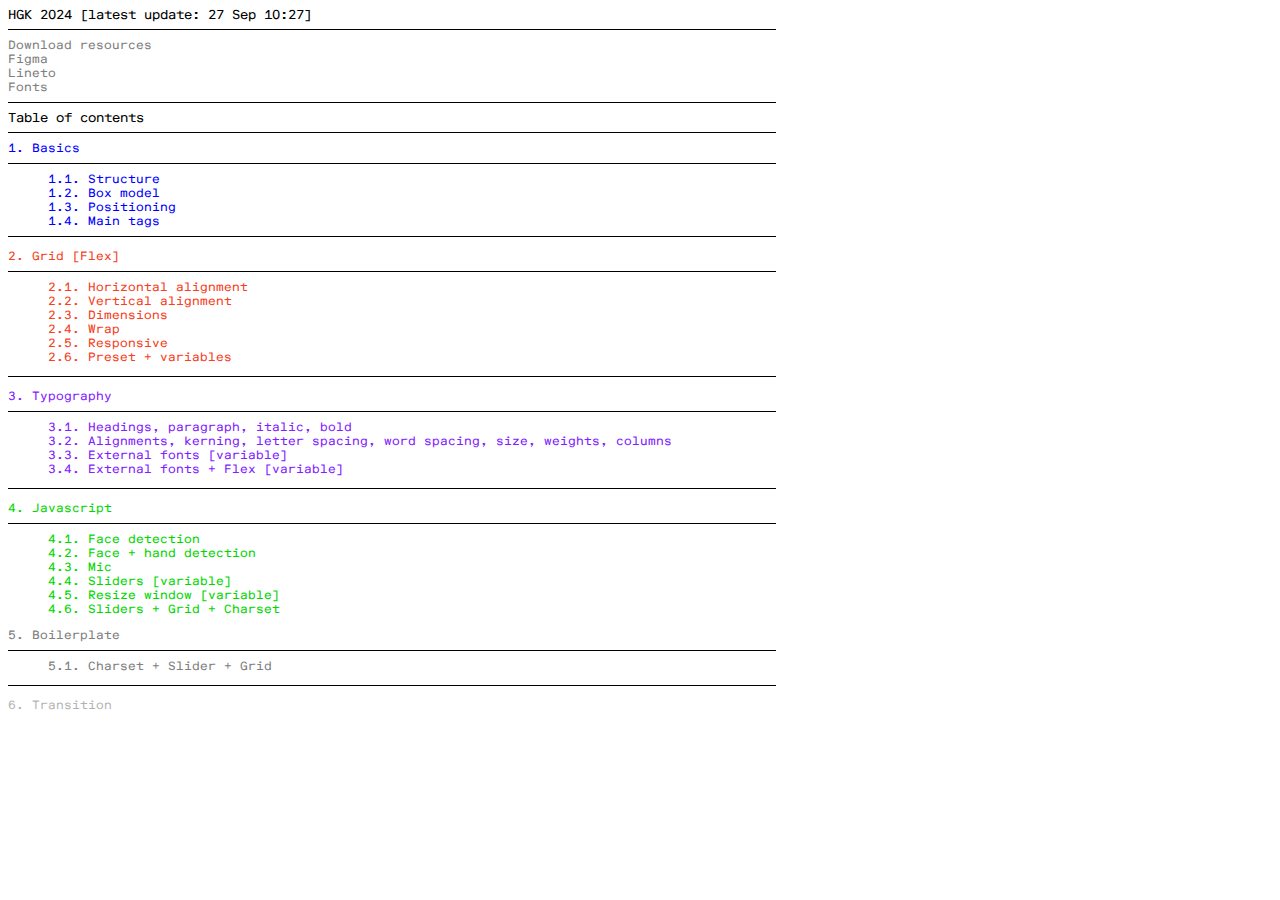
==== index.html @ 3d6194f6 "update" ====
<!DOCTYPE html>
<html lang="en">
  <head>
    <meta charset="utf-8" />
    <title>UNSTATED x HGK</title>
    <link rel="stylesheet" href="style.css" />
  </head>
  <body>
    <div class="container">
      <div class="container-nav">
        <p>HGK 2024 [latest update: 27 Sep 10:27]</p>
        <hr />
        <a
          href="https://github.com/leonardoa/hgk"
          target="_blank"
          class="color-0"
          >Download resources</a
        ><br />
        <a
          href="https://www.figma.com/design/ex7ubbOs2P0M8l1hGmOLPb/HGKB?node-id=0-1&t=lvkC8o5apH1lETdF-1"
          target="_blank"
          class="color-0"
          >Figma</a
        ><br />
        <a href="https://lineto.com/" target="_blank" class="color-0">Lineto</a
        ><br />
        <a
          href="./assets/HGKB_VariableFonts-2.zip"
          target="_blank"
          class="color-0"
          >Fonts</a
        >
        <hr />
        <p>Table of contents</p>
        <hr />
        <ol class="no-padding">
          <li class="color-1">Basics</li>
          <hr />
          <ol class="color-1">
            <li>
              <a href="sources/basics/1/" target="_blank">Structure</a>
            </li>
            <li>
              <a href="sources/basics/2/" target="_blank">Box model</a>
            </li>
            <li>
              <a href="sources/basics/3/" target="_blank">Positioning</a>
            </li>
            <li>
              <a href="sources/basics/4/" target="_blank">Main tags</a>
            </li>
          </ol>
        </ol>
        <hr />
        <ul class="no-padding">
          <li class="color-2">Grid [Flex]</li>
          <hr />
          <ol class="color-2">
            <li>
              <a href="sources/flex/1/" target="_blank">Horizontal alignment</a>
            </li>
            <li>
              <a href="sources/flex/2/" target="_blank">Vertical alignment</a>
            </li>
            <li>
              <a href="sources/flex/3/" target="_blank">Dimensions</a>
            </li>
            <li>
              <a href="sources/flex/4/" target="_blank">Wrap</a>
            </li>
            <li>
              <a href="sources/flex/5/" target="_blank">Responsive</a>
            </li>
            <li>
              <a href="sources/flex/6/" target="_blank">Preset + variables</a>
            </li>
          </ol>
        </ul>
        <hr />
        <ul class="no-padding">
          <li class="color-3">Typography</li>
          <hr />
          <ol class="color-3">
            <li>
              <a href="sources/typography/1/" target="_blank"
                >Headings, paragraph, italic, bold</a
              >
            </li>
            <li>
              <a href="sources/typography/2/" target="_blank"
                >Alignments, kerning, letter spacing, word spacing, size,
                weights, columns</a
              >
            </li>
            <li>
              <a href="sources/typography/3/" target="_blank"
                >External fonts [variable]</a
              >
            </li>
            <li>
              <a href="sources/typography/4/" target="_blank"
                >External fonts + Flex [variable]</a
              >
            </li>
          </ol>
        </ul>
        <hr />
        <ul class="no-padding">
          <li class="color-4">Javascript</li>
          <hr />
          <ol class="color-4">
            <li>
              <a href="sources/javascript/1/" target="_blank">Face detection</a>
            </li>
            <li>
              <a href="sources/javascript/2/" target="_blank"
                >Face + hand detection</a
              >
            </li>
            <li>
              <a href="sources/javascript/3/" target="_blank">Mic</a>
            </li>
            <li>
              <a href="sources/javascript/4/" target="_blank">Sliders [variable]</a>
            </li>
            <li>
              <a href="sources/javascript/5/" target="_blank">Resize window [variable]</a>
            </li>
            <li>
              <a href="sources/javascript/6/" target="_blank">Sliders + Grid + Charset</a>
            </li>
          </ol>
        </ul>
        <!-- <hr /> -->
        <ul class="no-padding">
          <li class="color-0">Boilerplate</li>
          <hr />
          <ol class="color-0">
            <li>
              <a href="sources/boilerplate/1/" target="_blank">Charset + Slider + Grid</a>
            </li>
          </ol>
        </ul>
        <hr />
        <ul class="no-padding">
          <li class="color-none">Transition</li>
        </ul>
      </div>
    </div>
  </body>
</html>
---- style.css ----
/** import fonts **/
@font-face {
  font-family: 'HGKBRiformaMonoLLVIP-Upright';
  src: url('assets/HGKBRiformaMonoLLVIP-Upright.woff2') format('woff2');
  font-weight: normal;
  font-style: normal;
}

html,
body {
  font-family: "HGKBRiformaMonoLLVIP-Upright", sans-serif;
  font-size: 12px;
}

.container {
  width: 768px;
  padding: 0;
}

.container-main {
  grid-area: main;
}

.container-main-header {
  display: flex;
  justify-content: space-between;
}

iframe {
  width: 100%;
}

.container-menu {
  grid-area: menu;
  padding: 0;
  margin: 0;
}

hr {
  border: 0;
  height: 1px;
  background: #000;
  padding: 0;
  margin: 8px 0px;
}

h1,
h2,
h3,
h4,
h5,
h6,
p {
  font-size: 13px;
  font-weight: normal;
  padding: 0;
  margin: 0;
  line-height: 100%;
}

ol {
  counter-reset: item;
  margin: 0;
}

li {
  display: block;
}

a {
  text-decoration: none;
}

a:hover {
  color: black;
}

li:before {
  content: counters(item, ".") ". ";
  counter-increment: item;
}

.no-padding {
  padding: 0;
}

.container-main-header {
  display: flex;
}

.color-0, .color-0 a {
  color: gray;
}

.color-0 a:hover {
  color: black;
}

.color-1,
.color-1 a {
  color: #0000ff;
}
.color-1 a:hover {
  color: black;
}

.color-2,
.color-2 a {
  color: #f5411d;
}

.color-2 a:hover {
  color: black;
}


.color-3,
.color-3 a {
  color: #8221FF;
}

.color-3 a:hover {
  color: black;
}


.color-4,
.color-4 a {
  color: #01D601;
}

.color-4 a:hover {
  color: black;
}


.color-none {
  opacity: 0.3;
}
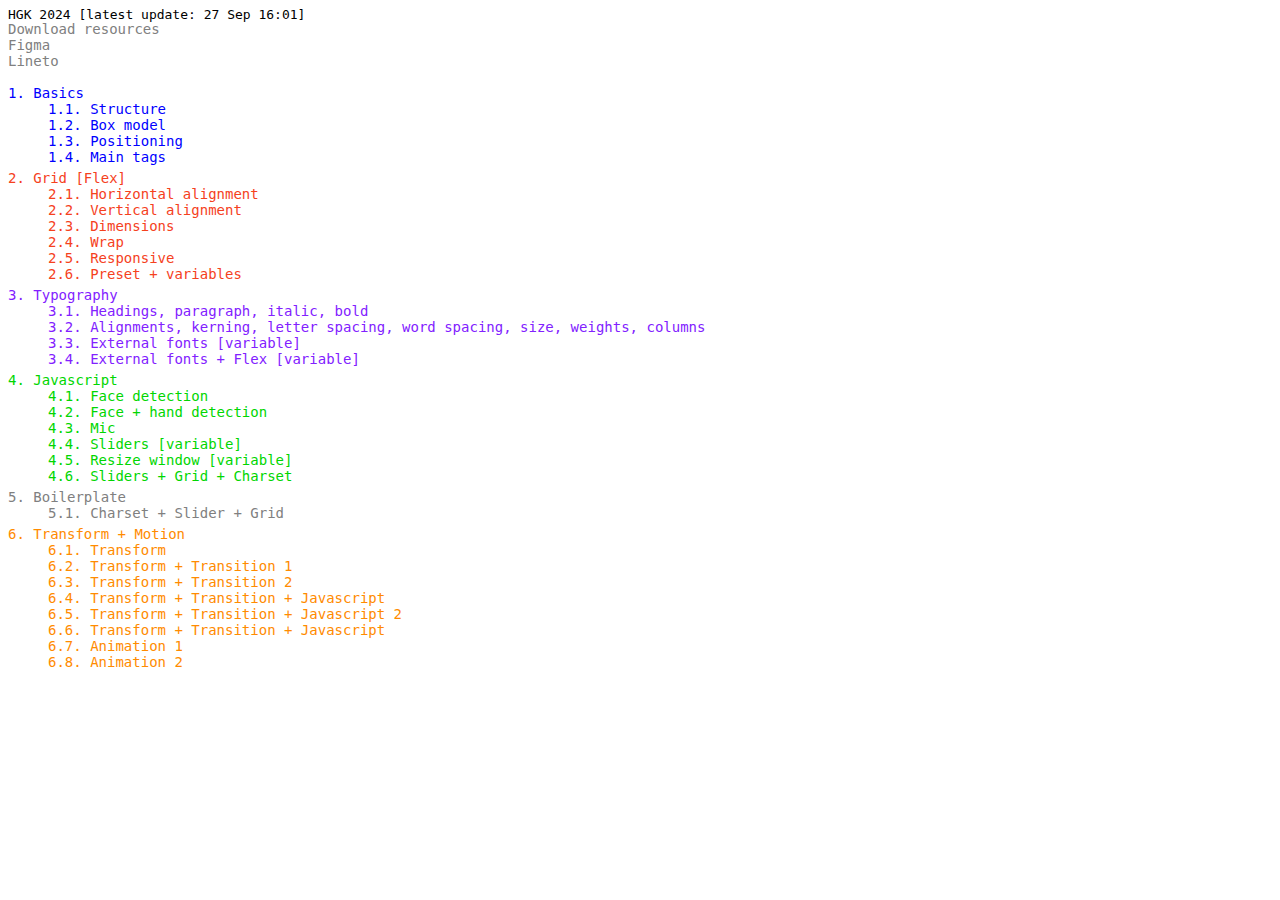
==== commit 2e4cc4e6: "update" ====
--- a/index.html
+++ b/index.html
@@ -3,12 +3,15 @@
   <head>
     <meta charset="utf-8" />
     <title>UNSTATED x HGK</title>
+    <link rel="icon" href="fav.png"  />
+    <link rel="preconnect" href="https://fonts.googleapis.com" />
+    <link rel="preconnect" href="https://fonts.gstatic.com" crossorigin />
     <link rel="stylesheet" href="style.css" />
   </head>
   <body>
     <div class="container">
       <div class="container-nav">
-        <p>HGK 2024 [latest update: 27 Sep 10:27]</p>
+        <p>HGK 2024 [latest update: 27 Sep 16:01]</p>
         <hr />
         <a
           href="https://github.com/leonardoa/hgk"
@@ -24,14 +27,15 @@
         ><br />
         <a href="https://lineto.com/" target="_blank" class="color-0">Lineto</a
         ><br />
-        <a
+        <!-- <a
           href="./assets/HGKB_VariableFonts-2.zip"
           target="_blank"
           class="color-0"
           >Fonts</a
-        >
+        > -->
         <hr />
-        <p>Table of contents</p>
+        <br/>
+        <!-- <p>Table of contents</p> -->
         <hr />
         <ol class="no-padding">
           <li class="color-1">Basics</li>
@@ -143,7 +147,34 @@
         </ul>
         <hr />
         <ul class="no-padding">
-          <li class="color-none">Transition</li>
+          <li class="color-5">Transform + Motion</li>
+          <hr />
+          <ol class="color-5">
+            <li>
+              <a href="sources/motion/1/" target="_blank">Transform</a>
+            </li>
+            <li>
+              <a href="sources/motion/2/" target="_blank">Transform + Transition 1</a>
+            </li>
+            <li>
+              <a href="sources/motion/3/" target="_blank">Transform + Transition 2</a>
+            </li>
+            <li>
+              <a href="sources/motion/4/" target="_blank">Transform + Transition + Javascript</a>
+            </li>
+            <li>
+              <a href="sources/motion/5/" target="_blank">Transform + Transition + Javascript 2</a>
+            </li>
+            <li>
+              <a href="sources/motion/6/" target="_blank">Transform + Transition + Javascript</a>
+            </li>
+            <li>
+              <a href="sources/motion/6/" target="_blank">Animation 1</a>
+            </li>
+            <li>
+              <a href="sources/motion/7/" target="_blank">Animation 2</a>
+            </li>
+          </ol>
         </ul>
       </div>
     </div>
--- a/style.css
+++ b/style.css
@@ -1,19 +1,12 @@
-/** import fonts **/
-@font-face {
-  font-family: 'HGKBRiformaMonoLLVIP-Upright';
-  src: url('assets/HGKBRiformaMonoLLVIP-Upright.woff2') format('woff2');
-  font-weight: normal;
-  font-style: normal;
-}
-
 html,
 body {
-  font-family: "HGKBRiformaMonoLLVIP-Upright", sans-serif;
-  font-size: 12px;
+  font-family: "IBM Plex Mono", monospace;
+  font-weight: 400;
+  font-size: 14px;
 }
 
 .container {
-  width: 768px;
+  width: 100%;
   padding: 0;
 }
 
@@ -38,10 +31,12 @@
 
 hr {
   border: 0;
-  height: 1px;
+  /* height: 1px; */
   background: #000;
   padding: 0;
-  margin: 8px 0px;
+  height: 0;
+  margin: 0;
+  /* margin: 8px 0px; */
 }
 
 h1,
@@ -58,6 +53,9 @@
   line-height: 100%;
 }
 
+ul > li {
+  margin-top: 5px;
+}
 ol {
   counter-reset: item;
   margin: 0;
@@ -82,6 +80,7 @@
 
 .no-padding {
   padding: 0;
+  margin: 0;
 }
 
 .container-main-header {
@@ -133,6 +132,14 @@
   color: black;
 }
 
+.color-5,
+.color-5 a {
+  color: #FF8B00;
+}
+
+.color-5 a:hover {
+  color: black;
+}
 
 .color-none {
   opacity: 0.3;
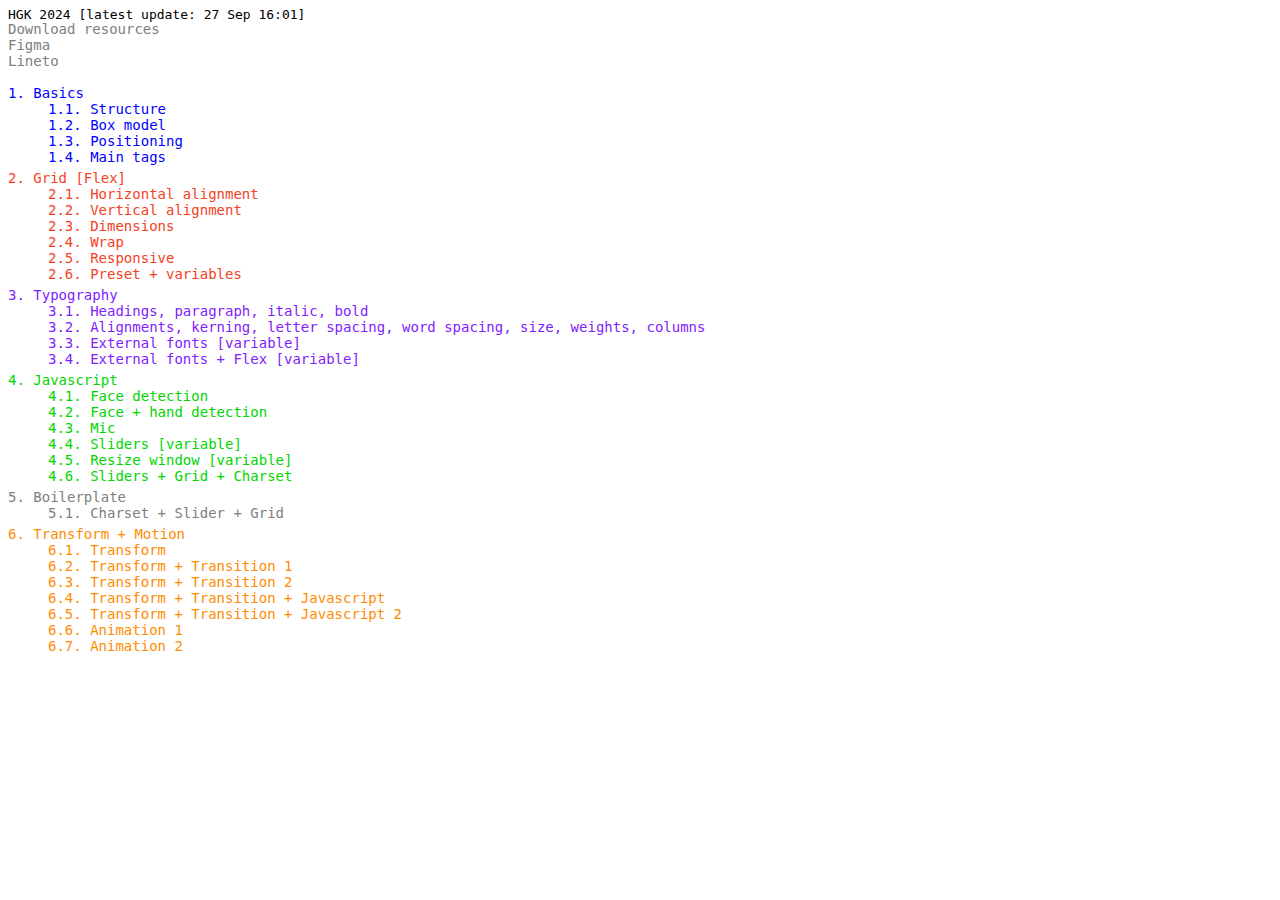
==== commit 4d71a3a8: "Update index.html" ====
--- a/index.html
+++ b/index.html
@@ -166,9 +166,6 @@
               <a href="sources/motion/5/" target="_blank">Transform + Transition + Javascript 2</a>
             </li>
             <li>
-              <a href="sources/motion/6/" target="_blank">Transform + Transition + Javascript</a>
-            </li>
-            <li>
               <a href="sources/motion/6/" target="_blank">Animation 1</a>
             </li>
             <li>
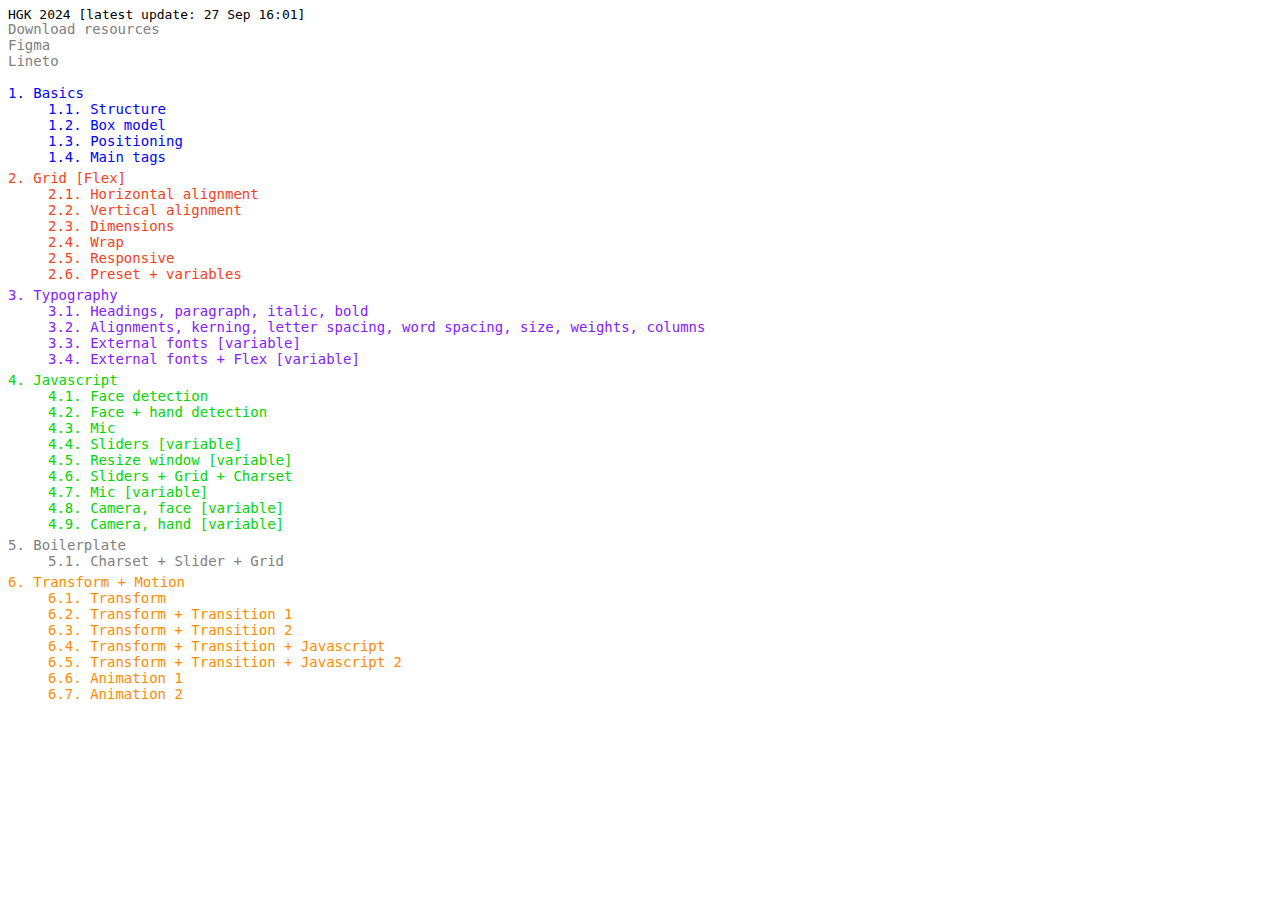
==== commit 9e682c8a: "update" ====
--- a/index.html
+++ b/index.html
@@ -133,6 +133,15 @@
             <li>
               <a href="sources/javascript/6/" target="_blank">Sliders + Grid + Charset</a>
             </li>
+            <li>
+              <a href="sources/javascript/7/" target="_blank">Mic [variable]</a>
+            </li>
+            <li>
+              <a href="sources/javascript/8/" target="_blank">Camera, face [variable]</a>
+            </li>
+            <li>
+              <a href="sources/javascript/9/" target="_blank">Camera, hand [variable]</a>
+            </li>
           </ol>
         </ul>
         <!-- <hr /> -->
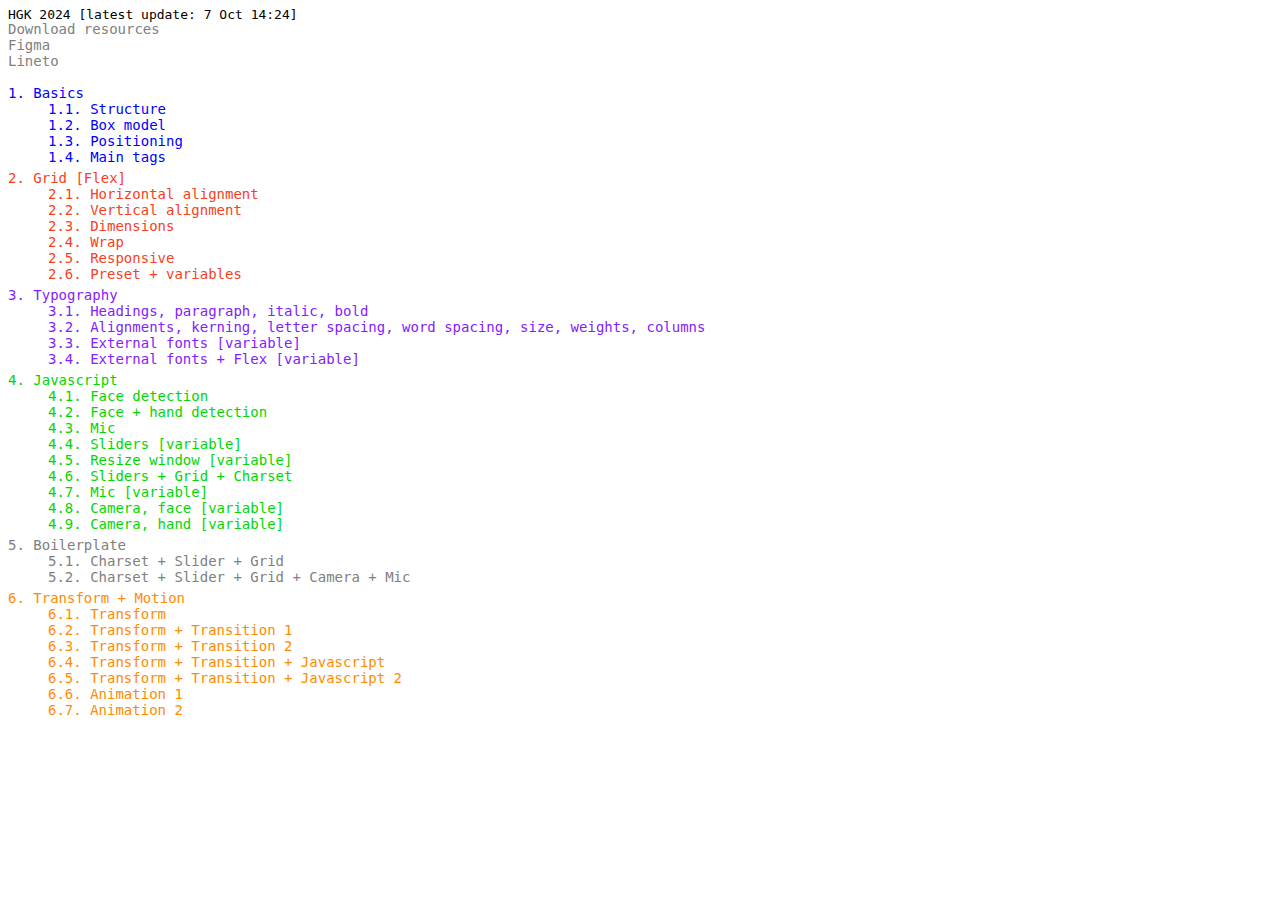
==== commit b867e18e: "boilerplate 2" ====
--- a/index.html
+++ b/index.html
@@ -11,7 +11,7 @@
   <body>
     <div class="container">
       <div class="container-nav">
-        <p>HGK 2024 [latest update: 27 Sep 16:01]</p>
+        <p>HGK 2024 [latest update: 7 Oct 14:24]</p>
         <hr />
         <a
           href="https://github.com/leonardoa/hgk"
@@ -152,6 +152,9 @@
             <li>
               <a href="sources/boilerplate/1/" target="_blank">Charset + Slider + Grid</a>
             </li>
+            <li>
+              <a href="sources/boilerplate/2/" target="_blank">Charset + Slider + Grid + Camera + Mic</a>
+            </li>
           </ol>
         </ul>
         <hr />
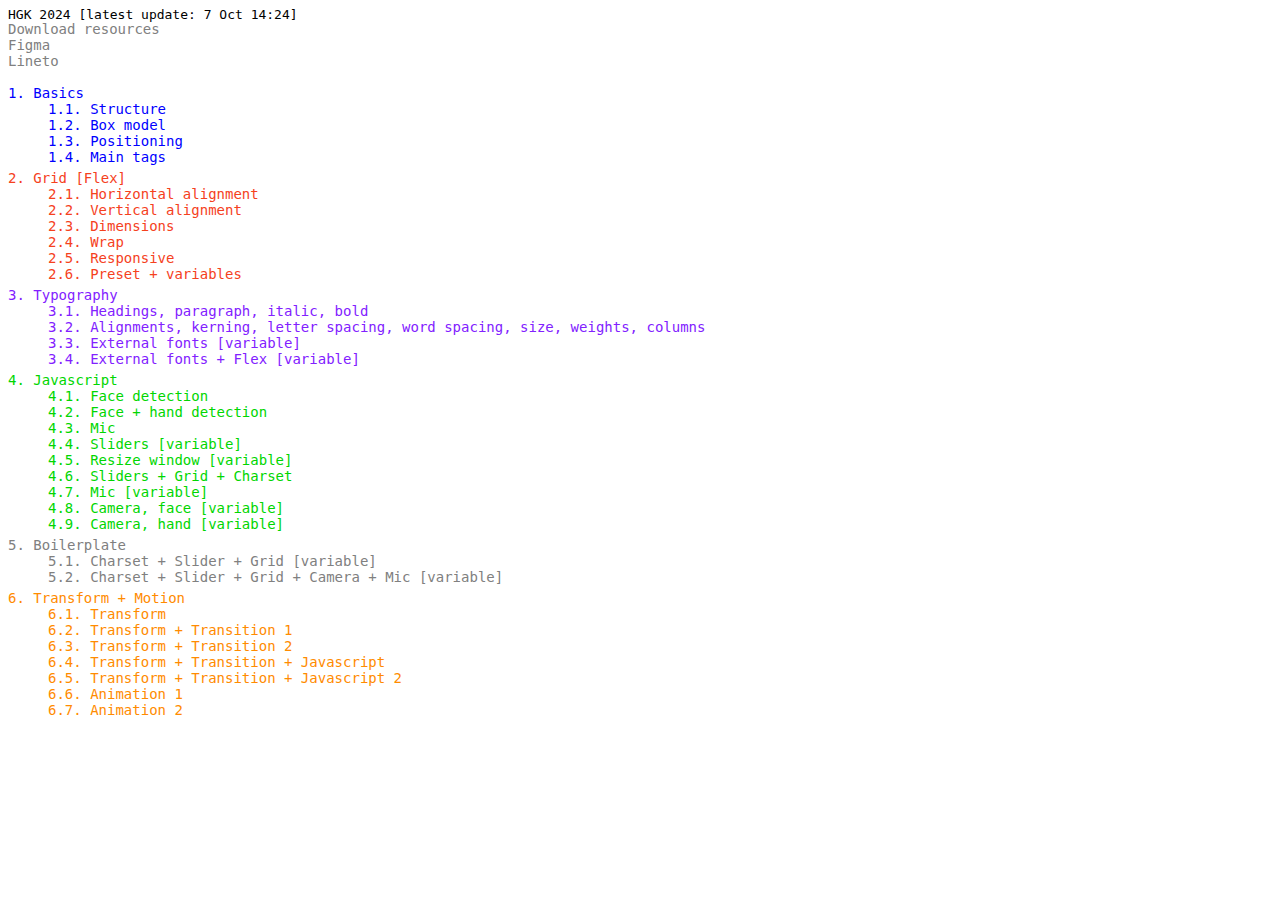
==== commit 56def5e6: "[variable]" ====
--- a/index.html
+++ b/index.html
@@ -150,10 +150,10 @@
           <hr />
           <ol class="color-0">
             <li>
-              <a href="sources/boilerplate/1/" target="_blank">Charset + Slider + Grid</a>
+              <a href="sources/boilerplate/1/" target="_blank">Charset + Slider + Grid [variable]</a>
             </li>
             <li>
-              <a href="sources/boilerplate/2/" target="_blank">Charset + Slider + Grid + Camera + Mic</a>
+              <a href="sources/boilerplate/2/" target="_blank">Charset + Slider + Grid + Camera + Mic [variable]</a>
             </li>
           </ol>
         </ul>
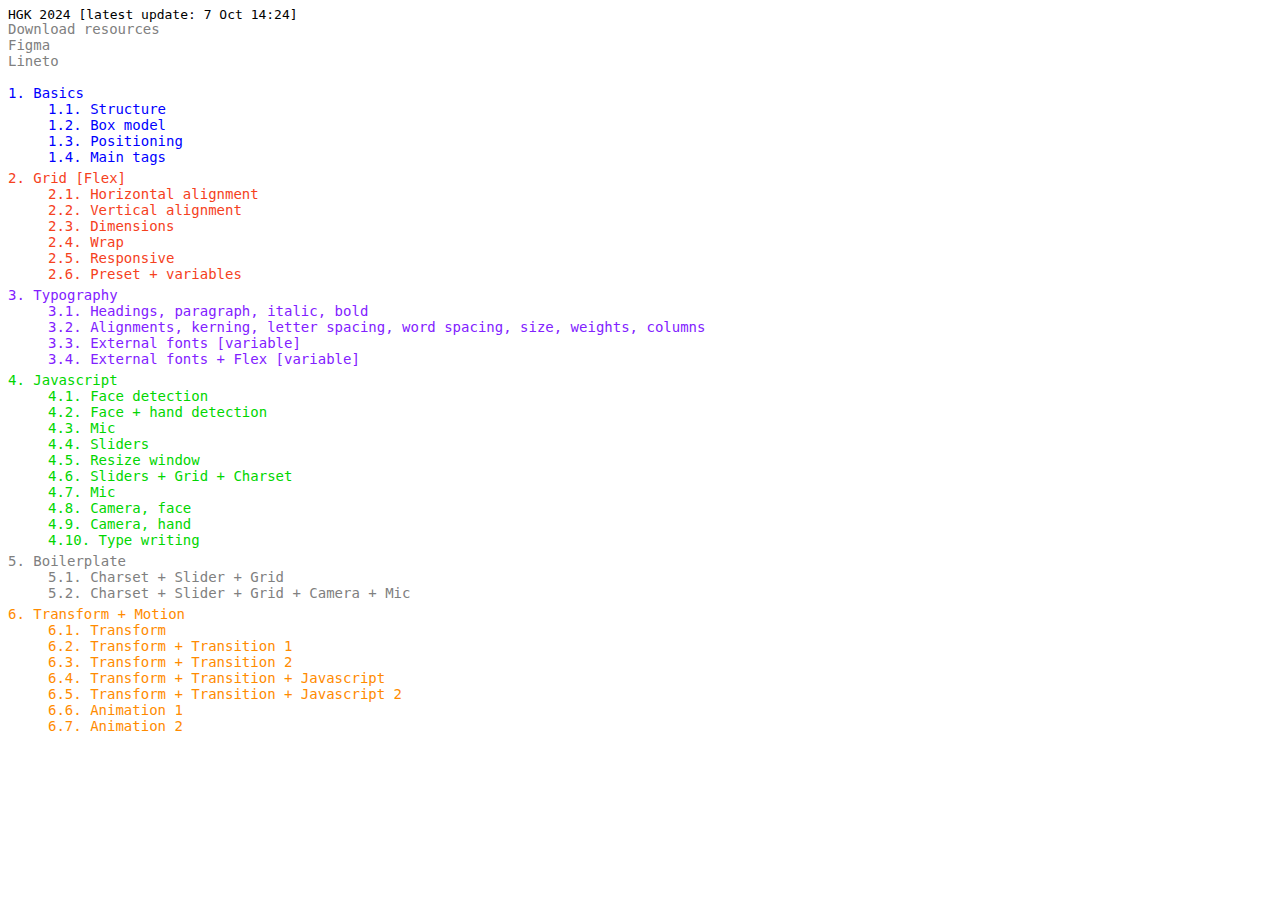
==== commit a54f0282: "update" ====
--- a/index.html
+++ b/index.html
@@ -3,7 +3,7 @@
   <head>
     <meta charset="utf-8" />
     <title>UNSTATED x HGK</title>
-    <link rel="icon" href="fav.png"  />
+    <link rel="icon" href="fav.png" />
     <link rel="preconnect" href="https://fonts.googleapis.com" />
     <link rel="preconnect" href="https://fonts.gstatic.com" crossorigin />
     <link rel="stylesheet" href="style.css" />
@@ -34,7 +34,7 @@
           >Fonts</a
         > -->
         <hr />
-        <br/>
+        <br />
         <!-- <p>Table of contents</p> -->
         <hr />
         <ol class="no-padding">
@@ -125,22 +125,37 @@
               <a href="sources/javascript/3/" target="_blank">Mic</a>
             </li>
             <li>
-              <a href="sources/javascript/4/" target="_blank">Sliders [variable]</a>
-            </li>
-            <li>
-              <a href="sources/javascript/5/" target="_blank">Resize window [variable]</a>
-            </li>
-            <li>
-              <a href="sources/javascript/6/" target="_blank">Sliders + Grid + Charset</a>
-            </li>
-            <li>
-              <a href="sources/javascript/7/" target="_blank">Mic [variable]</a>
-            </li>
-            <li>
-              <a href="sources/javascript/8/" target="_blank">Camera, face [variable]</a>
-            </li>
-            <li>
-              <a href="sources/javascript/9/" target="_blank">Camera, hand [variable]</a>
+              <a href="sources/javascript/4/" target="_blank"
+                >Sliders</a
+              >
+            </li>
+            <li>
+              <a href="sources/javascript/5/" target="_blank"
+                >Resize window</a
+              >
+            </li>
+            <li>
+              <a href="sources/javascript/6/" target="_blank"
+                >Sliders + Grid + Charset</a
+              >
+            </li>
+            <li>
+              <a href="sources/javascript/7/" target="_blank">Mic</a>
+            </li>
+            <li>
+              <a href="sources/javascript/8/" target="_blank"
+                >Camera, face</a
+              >
+            </li>
+            <li>
+              <a href="sources/javascript/9/" target="_blank"
+                >Camera, hand </a
+              >
+            </li>
+            <li>
+              <a href="sources/javascript/10/" target="_blank"
+                >Type writing</a
+              >
             </li>
           </ol>
         </ul>
@@ -150,10 +165,14 @@
           <hr />
           <ol class="color-0">
             <li>
-              <a href="sources/boilerplate/1/" target="_blank">Charset + Slider + Grid [variable]</a>
-            </li>
-            <li>
-              <a href="sources/boilerplate/2/" target="_blank">Charset + Slider + Grid + Camera + Mic [variable]</a>
+              <a href="sources/boilerplate/1/" target="_blank"
+                >Charset + Slider + Grid </a
+              >
+            </li>
+            <li>
+              <a href="sources/boilerplate/2/" target="_blank"
+                >Charset + Slider + Grid + Camera + Mic </a
+              >
             </li>
           </ol>
         </ul>
@@ -166,16 +185,24 @@
               <a href="sources/motion/1/" target="_blank">Transform</a>
             </li>
             <li>
-              <a href="sources/motion/2/" target="_blank">Transform + Transition 1</a>
-            </li>
-            <li>
-              <a href="sources/motion/3/" target="_blank">Transform + Transition 2</a>
-            </li>
-            <li>
-              <a href="sources/motion/4/" target="_blank">Transform + Transition + Javascript</a>
-            </li>
-            <li>
-              <a href="sources/motion/5/" target="_blank">Transform + Transition + Javascript 2</a>
+              <a href="sources/motion/2/" target="_blank"
+                >Transform + Transition 1</a
+              >
+            </li>
+            <li>
+              <a href="sources/motion/3/" target="_blank"
+                >Transform + Transition 2</a
+              >
+            </li>
+            <li>
+              <a href="sources/motion/4/" target="_blank"
+                >Transform + Transition + Javascript</a
+              >
+            </li>
+            <li>
+              <a href="sources/motion/5/" target="_blank"
+                >Transform + Transition + Javascript 2</a
+              >
             </li>
             <li>
               <a href="sources/motion/6/" target="_blank">Animation 1</a>
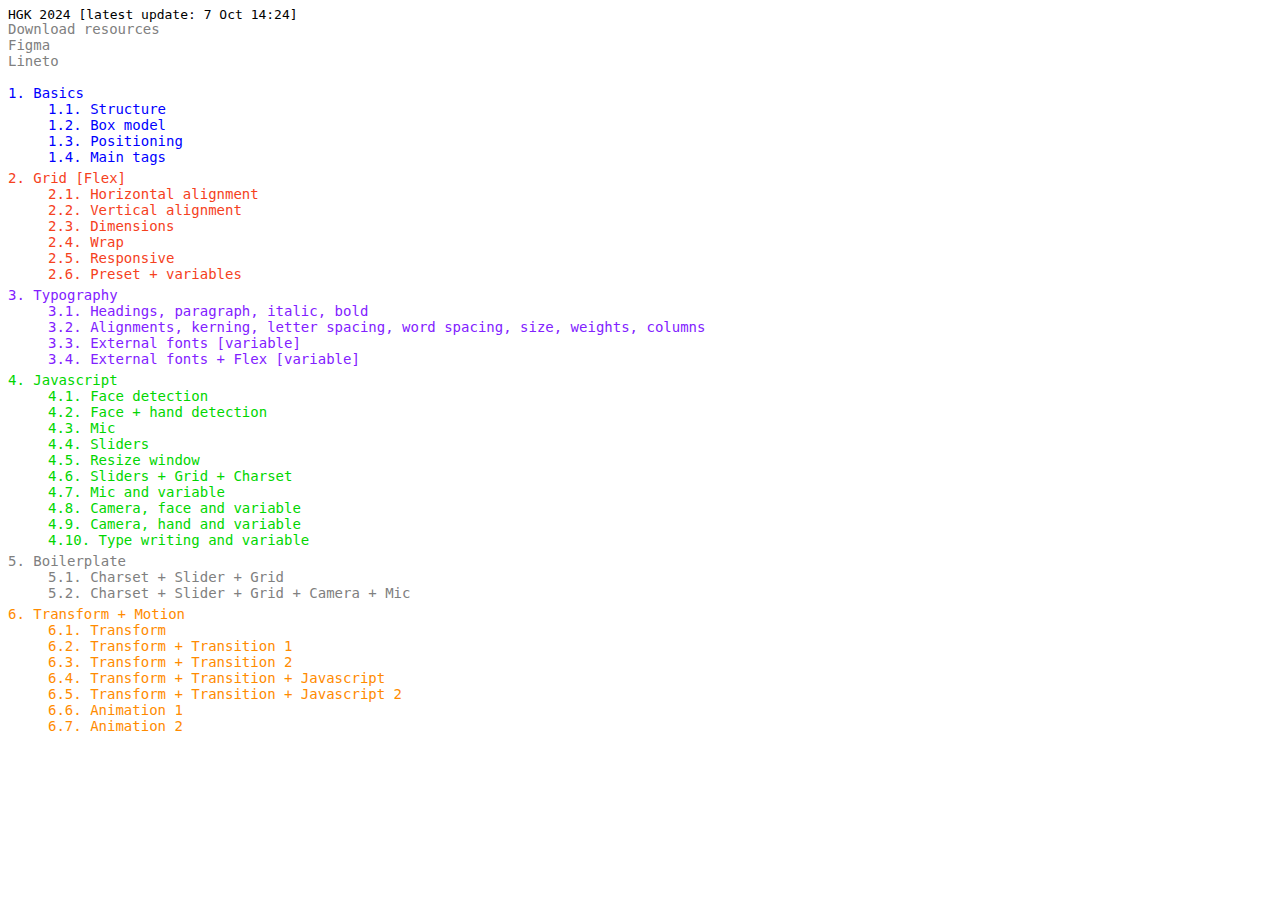
==== commit 7e1953a3: "update" ====
--- a/index.html
+++ b/index.html
@@ -140,21 +140,21 @@
               >
             </li>
             <li>
-              <a href="sources/javascript/7/" target="_blank">Mic</a>
+              <a href="sources/javascript/7/" target="_blank">Mic and variable</a>
             </li>
             <li>
               <a href="sources/javascript/8/" target="_blank"
-                >Camera, face</a
+                >Camera, face and variable</a
               >
             </li>
             <li>
               <a href="sources/javascript/9/" target="_blank"
-                >Camera, hand </a
+                >Camera, hand and variable</a
               >
             </li>
             <li>
               <a href="sources/javascript/10/" target="_blank"
-                >Type writing</a
+                >Type writing and variable</a
               >
             </li>
           </ol>
